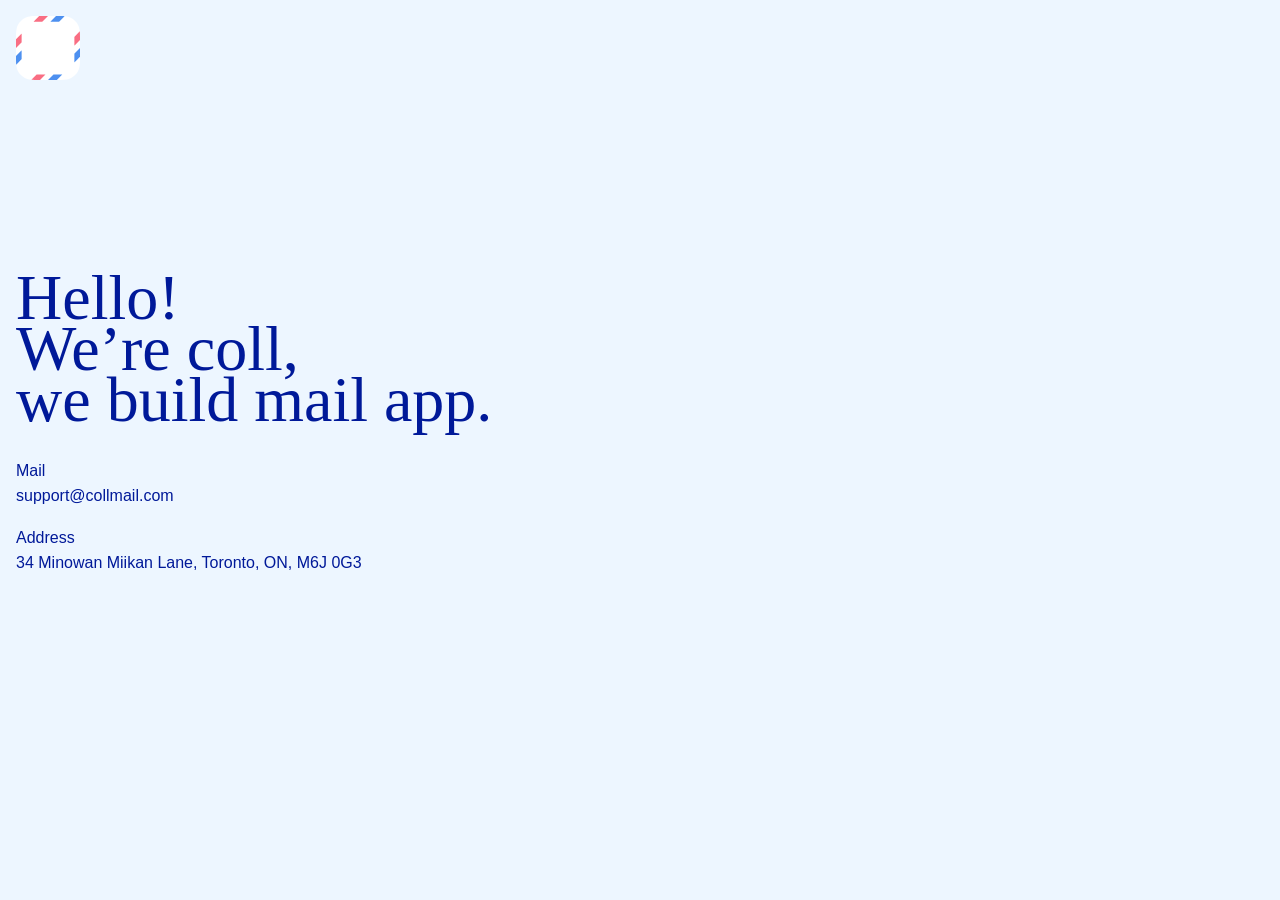
==== about.html @ 46ce3dbb "Add files via upload" ====
<!DOCTYPE html>
<html lang="en">
<head>
  <meta charset="utf-8">
  <meta name="viewport" content="width=device-width, initial-scale=1, viewport-fit=cover">
  <title>About – coll</title>
  <link rel="stylesheet" href="style.css">
</head>
<body>
  <a href="index.html"><img class="logo" src="img/logo.svg" alt="coll logo"></a>

  <article>
    <h1>
      Hello! <br> We’re coll, <br> we build mail app.
    </h1>
    <div class="space"></div>
    <p>
      Mail <br>
      support@collmail.com <br>
    </p>
    <p>
      Address <br>
      34 Minowan Miikan Lane, Toronto, ON, M6J 0G3
    </p>
  </article>

</body>
</html>
---- style.css ----
@font-face {
  font-family: "DM Serif Display";
  src: url("fonts/dm-serif-display-v17-latin-regular.woff2") format("woff2");
  font-weight: 400;
  font-style: normal;
  font-display: swap;
}

* { 
  font-weight: 300;
  box-sizing: border-box; 
  margin: 0; }

body {
  min-height: 100dvh;
  padding: 1rem;
  display: flex;
  flex-direction: column;
  background: #EDF6FF;
  color: #001999;
  font-family: -apple-system, BlinkMacSystemFont, "Segoe UI", Roboto, sans-serif;
}

body.home {
  height: 100dvh;
  overflow: hidden;
  justify-content: space-between;
}

body:not(.home) main {
  /* flex: 1;    */
  margin: 3rem 0;
  max-width: 42rem;
}

.logo {
  display: block;
  width: 4rem;
  height: 4rem;
}

h1 {
  font-family: "DM Serif Display", Georgia, serif;
  font-size: 4rem;
  line-height: .8;
  white-space: nowrap;
}

h3 {
  font-size: 1rem;
}

article {
  margin-top: 12rem;
  width: 700px;
}

article p, article ul, article h2, article h3 {
  margin-bottom: 1rem; 
  line-height: 1.6;
}

article h3 {
  margin-top: 4rem;
}

footer {
  display: flex;
  justify-content: space-between;
  align-items: flex-end;
  gap: 2.5rem;
}

nav {
  display: flex;
  gap: 2.5rem;
  font-size: 1rem;
  white-space: nowrap;
}

a { color: inherit; text-decoration: none; }
a:hover { text-decoration: underline; }

.space {
  height: 2rem;
}

/* mobile */
@media (max-width: 1000px) {
  footer {
    flex-direction: column;
    align-items: flex-start;
    gap: 2rem;
  }
  nav {
    flex-direction: column;
    gap: 1rem;
    font-size: 1rem;
  }
}
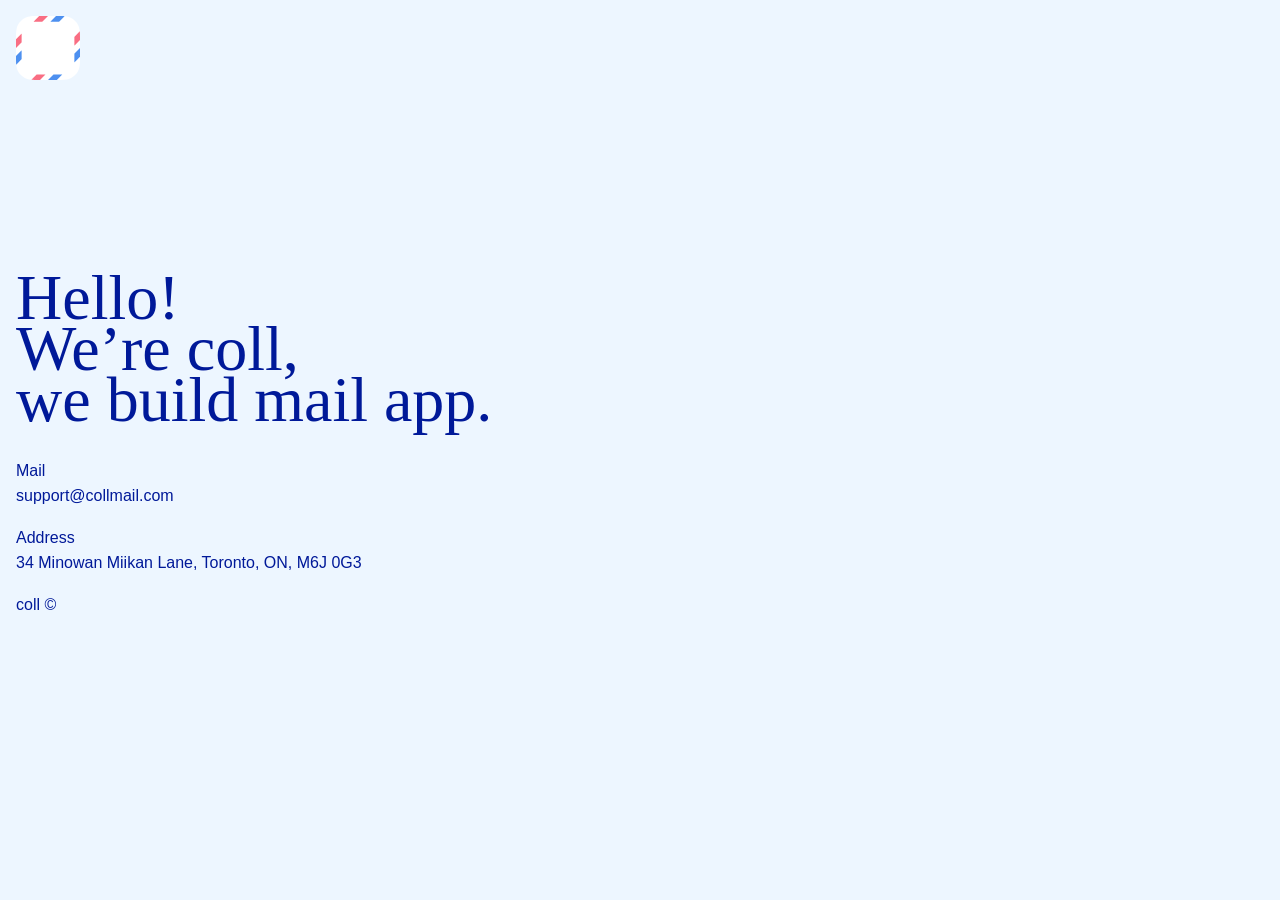
==== commit 45442d85: "Update about.html" ====
--- a/about.html
+++ b/about.html
@@ -22,6 +22,9 @@
       Address <br>
       34 Minowan Miikan Lane, Toronto, ON, M6J 0G3
     </p>
+    <p>
+      coll ©
+    </p>
   </article>
 
 </body>
--- a/style.css
+++ b/style.css
@@ -29,7 +29,7 @@
 }
 
 body:not(.home) main {
-  /* flex: 1;    */
+  flex: 1;   
   margin: 3rem 0;
   max-width: 42rem;
 }
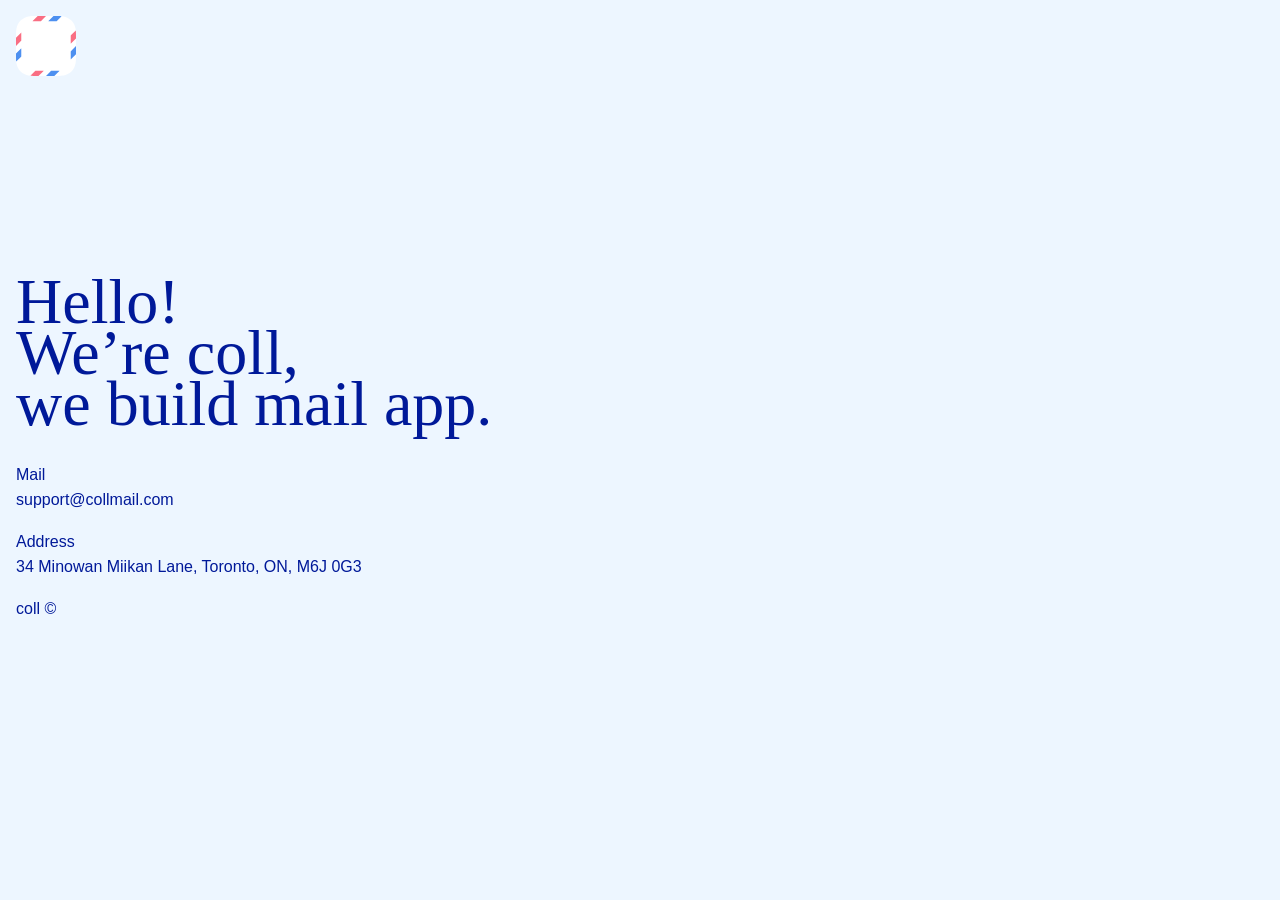
==== commit 2a93c846: "style" ====
--- a/about.html
+++ b/about.html
@@ -10,21 +10,11 @@
   <a href="index.html"><img class="logo" src="img/logo.svg" alt="coll logo"></a>
 
   <article>
-    <h1>
-      Hello! <br> We’re coll, <br> we build mail app.
-    </h1>
+    <h1>Hello! <br> We’re coll, <br> we build mail app.</h1>
     <div class="space"></div>
-    <p>
-      Mail <br>
-      support@collmail.com <br>
-    </p>
-    <p>
-      Address <br>
-      34 Minowan Miikan Lane, Toronto, ON, M6J 0G3
-    </p>
-    <p>
-      coll ©
-    </p>
+    <p>Mail <br> support@collmail.com</p>
+    <p>Address <br> 34 Minowan Miikan Lane, Toronto, ON, M6J 0G3</p>
+    <p>coll ©</p>
   </article>
 
 </body>
--- a/style.css
+++ b/style.css
@@ -2,8 +2,6 @@
 @font-face {
   font-family: "DM Serif Display";
   src: url("fonts/dm-serif-display-v17-latin-regular.woff2") format("woff2");
-  font-weight: 400;
-  font-style: normal;
   font-display: swap;
 }
 
@@ -28,16 +26,10 @@
   justify-content: space-between;
 }
 
-body:not(.home) main {
-  flex: 1;   
-  margin: 3rem 0;
-  max-width: 42rem;
-}
-
 .logo {
   display: block;
-  width: 4rem;
-  height: 4rem;
+  width: 60px;
+  height: 60px;
 }
 
 h1 {
@@ -52,11 +44,11 @@
 }
 
 article {
-  margin-top: 12rem;
-  width: 700px;
+  margin-top: 200px;
+  max-width: 700px;
 }
 
-article p, article ul, article h2, article h3 {
+article p, article ul, article h3 {
   margin-bottom: 1rem; 
   line-height: 1.6;
 }
@@ -75,7 +67,6 @@
 nav {
   display: flex;
   gap: 2.5rem;
-  font-size: 1rem;
   white-space: nowrap;
 }
 
@@ -86,16 +77,13 @@
   height: 2rem;
 }
 
-/* mobile */
 @media (max-width: 1000px) {
   footer {
     flex-direction: column;
     align-items: flex-start;
-    gap: 2rem;
   }
   nav {
     flex-direction: column;
-    gap: 1rem;
-    font-size: 1rem;
+    gap: 1.5rem;
   }
 }
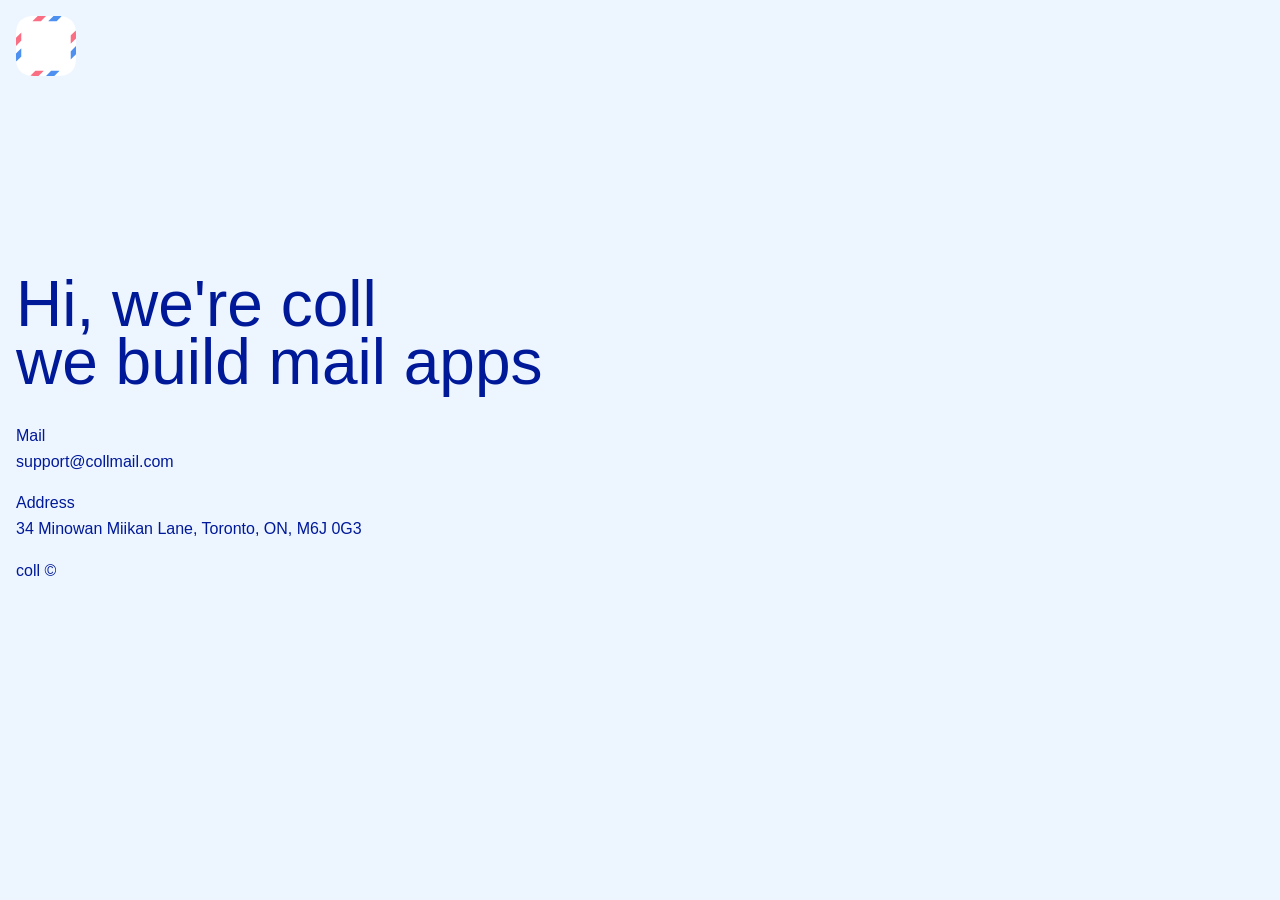
==== commit 04e11597: "style" ====
--- a/about.html
+++ b/about.html
@@ -7,10 +7,12 @@
   <link rel="stylesheet" href="style.css">
 </head>
 <body>
-  <a href="index.html"><img class="logo" src="img/logo.svg" alt="coll logo"></a>
+  <header>
+    <a href="index.html"> <img class="logo" src="img/logo.svg" alt="coll logo"> </a>
+  </header>
 
   <article>
-    <h1>Hello! <br> We’re coll, <br> we build mail app.</h1>
+    <h1>Hi, we're coll<br>we build mail apps</h1>
     <div class="space"></div>
     <p>Mail <br> support@collmail.com</p>
     <p>Address <br> 34 Minowan Miikan Lane, Toronto, ON, M6J 0G3</p>
--- a/style.css
+++ b/style.css
@@ -1,29 +1,27 @@
-
-@font-face {
-  font-family: "DM Serif Display";
-  src: url("fonts/dm-serif-display-v17-latin-regular.woff2") format("woff2");
-  font-display: swap;
-}
 
 * { 
+  font-family: -apple-system, BlinkMacSystemFont, "Segoe UI", Roboto, sans-serif;
   font-weight: 300;
+  background: #EDF6FF;
+  color: #001999;
   box-sizing: border-box; 
-  margin: 0; }
+  margin: 0; 
+}
 
 body {
   min-height: 100dvh;
   padding: 1rem;
   display: flex;
   flex-direction: column;
-  background: #EDF6FF;
-  color: #001999;
-  font-family: -apple-system, BlinkMacSystemFont, "Segoe UI", Roboto, sans-serif;
 }
 
 body.home {
-  height: 100dvh;
   overflow: hidden;
   justify-content: space-between;
+}
+
+header {
+  display: flex;
 }
 
 .logo {
@@ -33,9 +31,8 @@
 }
 
 h1 {
-  font-family: "DM Serif Display", Georgia, serif;
   font-size: 4rem;
-  line-height: .8;
+  line-height: .9;
   white-space: nowrap;
 }
 
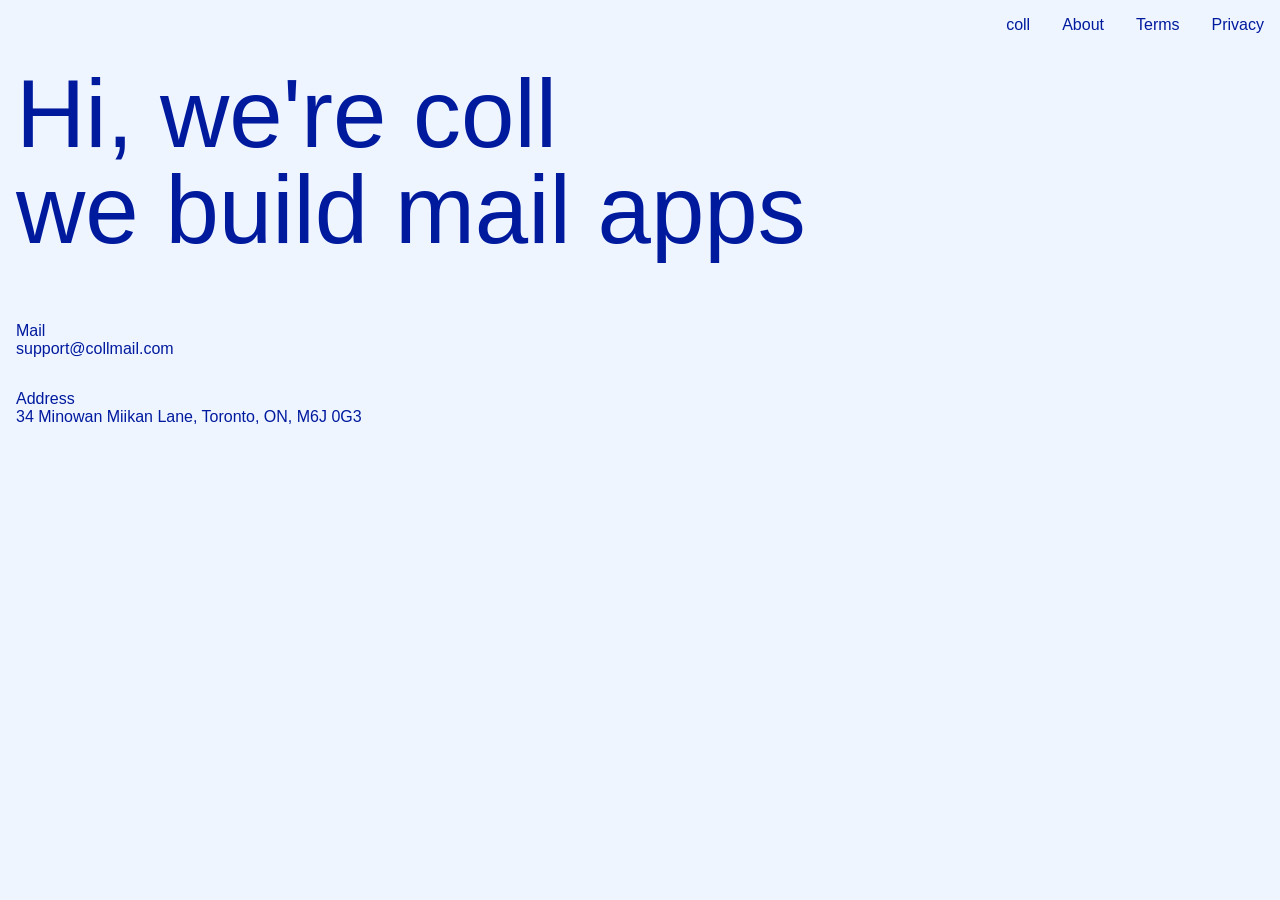
==== commit 5b958bd9: "layout" ====
--- a/about.html
+++ b/about.html
@@ -8,16 +8,23 @@
 </head>
 <body>
   <header>
-    <a href="index.html"> <img class="logo" src="img/logo.svg" alt="coll logo"> </a>
+    <nav>
+      <a href="index.html">coll</a>
+      <!-- <a href="features.html">Features</a> -->
+      <a href="about.html">About</a>
+      <a href="legal/terms.html">Terms</a>
+      <a href="legal/privacy.html">Privacy</a>
+    </nav>
   </header>
 
+  <h1 >Hi, we're coll<br>we build mail apps</h1>
+
   <article>
-    <h1>Hi, we're coll<br>we build mail apps</h1>
-    <div class="space"></div>
+    <div></div>
     <p>Mail <br> support@collmail.com</p>
     <p>Address <br> 34 Minowan Miikan Lane, Toronto, ON, M6J 0G3</p>
-    <p>coll ©</p>
   </article>
+  
 
 </body>
 </html>
--- a/style.css
+++ b/style.css
@@ -1,86 +1,74 @@
-
-* { 
-  font-family: -apple-system, BlinkMacSystemFont, "Segoe UI", Roboto, sans-serif;
-  font-weight: 300;
-  background: #EDF6FF;
-  color: #001999;
+* {
   box-sizing: border-box; 
   margin: 0; 
+  /* background: #dddddd; */
 }
 
 body {
-  min-height: 100dvh;
-  padding: 1rem;
+  min-height: 100vh;
+  background: #eef5ff;
+  padding: 16px;
   display: flex;
   flex-direction: column;
+  gap: 32px;
 }
 
-body.home {
-  overflow: hidden;
-  justify-content: space-between;
+/* --------------------------------------------------------------------------------------- */
+
+h1, h2, h3, p, a, ul{
+  font-family: -apple-system, BlinkMacSystemFont, "Segoe UI", Roboto, sans-serif;
+  font-weight: 300;
+  color: #001a9e;
+  text-decoration: none;
 }
+
+h1 {
+  font-size: 6rem;
+  line-height: 1;
+}
+
+h2 {
+  font-size: 4rem;
+  line-height: 1;
+}
+
+h3 {
+  font-size: 2rem;
+}
+
+a:hover {
+  text-decoration: underline;
+}
+
+/* --------------------------------------------------------------------------------------- */
 
 header {
   display: flex;
-}
-
-.logo {
-  display: block;
-  width: 60px;
-  height: 60px;
-}
-
-h1 {
-  font-size: 4rem;
-  line-height: .9;
-  white-space: nowrap;
-}
-
-h3 {
-  font-size: 1rem;
-}
-
-article {
-  margin-top: 200px;
-  max-width: 700px;
-}
-
-article p, article ul, article h3 {
-  margin-bottom: 1rem; 
-  line-height: 1.6;
-}
-
-article h3 {
-  margin-top: 4rem;
-}
-
-footer {
-  display: flex;
-  justify-content: space-between;
-  align-items: flex-end;
-  gap: 2.5rem;
+  justify-content: end;
 }
 
 nav {
   display: flex;
-  gap: 2.5rem;
-  white-space: nowrap;
+  gap: 32px;
 }
 
-a { color: inherit; text-decoration: none; }
-a:hover { text-decoration: underline; }
+/* --------------------------------------------------------------------------------------- */
 
-.space {
-  height: 2rem;
+article {
+  max-width: 700px;
+  display: flex;
+  flex-direction: column;
+  gap: 32px;
 }
 
-@media (max-width: 1000px) {
-  footer {
-    flex-direction: column;
-    align-items: flex-start;
-  }
-  nav {
-    flex-direction: column;
-    gap: 1.5rem;
-  }
+footer {
+  margin-top: auto;
 }
+
+.logo {
+  height: 6rem;
+}
+
+.mini {
+  font-size: small;
+}
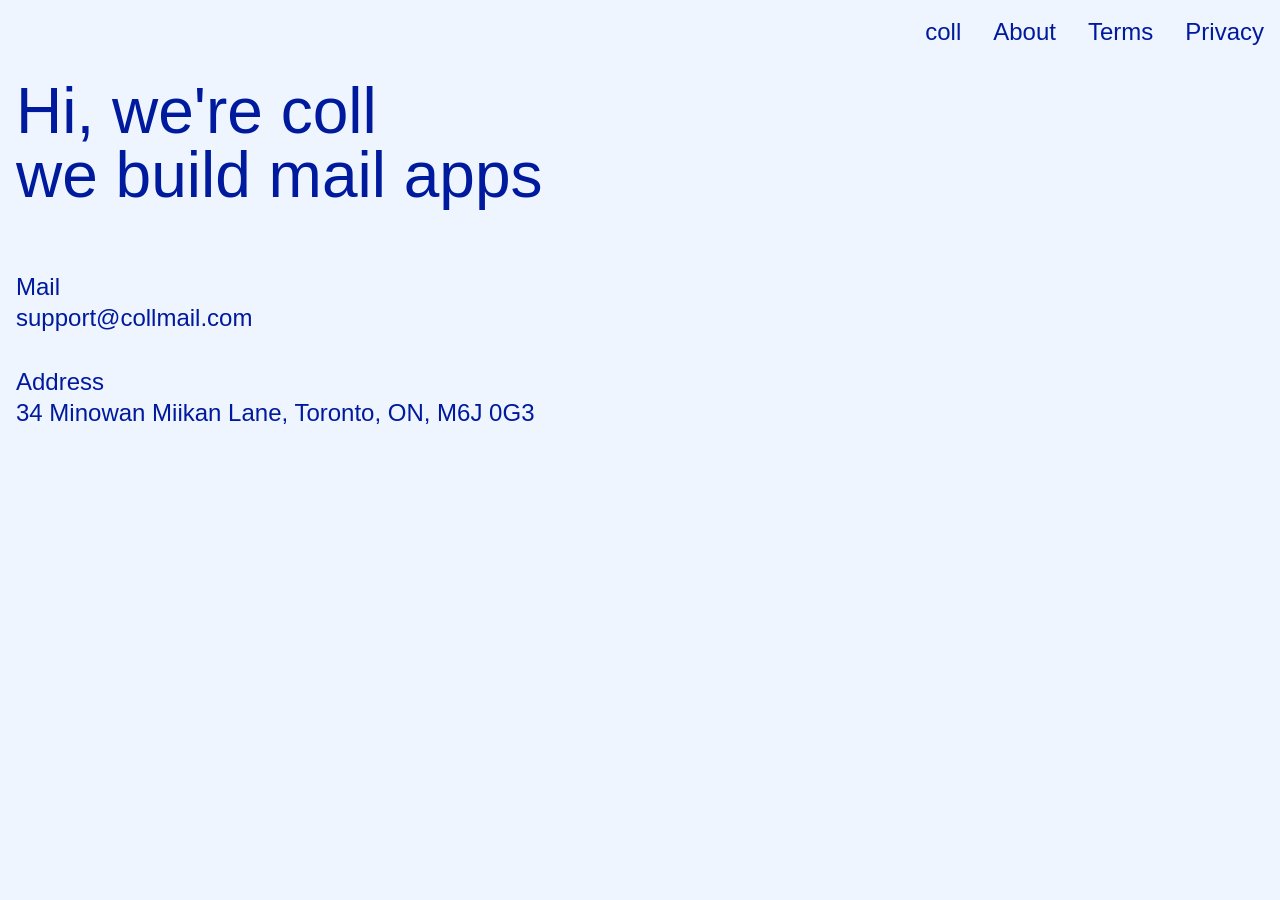
==== commit 475fa7e4: "style" ====
--- a/about.html
+++ b/about.html
@@ -7,7 +7,6 @@
   <link rel="stylesheet" href="style.css">
 </head>
 <body>
-  <header>
     <nav>
       <a href="index.html">coll</a>
       <!-- <a href="features.html">Features</a> -->
@@ -15,7 +14,6 @@
       <a href="legal/terms.html">Terms</a>
       <a href="legal/privacy.html">Privacy</a>
     </nav>
-  </header>
 
   <h1 >Hi, we're coll<br>we build mail apps</h1>
 
--- a/style.css
+++ b/style.css
@@ -5,6 +5,8 @@
 }
 
 body {
+  font: 300 1.5rem/1.3 -apple-system, BlinkMacSystemFont, "Segoe UI", Roboto, sans-serif;
+  color: #001a9e;
   min-height: 100vh;
   background: #eef5ff;
   padding: 16px;
@@ -13,46 +15,25 @@
   gap: 32px;
 }
 
-/* --------------------------------------------------------------------------------------- */
-
-h1, h2, h3, p, a, ul{
-  font-family: -apple-system, BlinkMacSystemFont, "Segoe UI", Roboto, sans-serif;
-  font-weight: 300;
-  color: #001a9e;
-  text-decoration: none;
+h1, h2, h3 {
+  font-weight: inherit;
+  line-height: 1;
 }
 
 h1 {
-  font-size: 6rem;
-  line-height: 1;
+  font-size: 4rem;
 }
 
-h2 {
-  font-size: 4rem;
-  line-height: 1;
-}
-
-h3 {
-  font-size: 2rem;
-}
-
-a:hover {
-  text-decoration: underline;
-}
-
-/* --------------------------------------------------------------------------------------- */
-
-header {
-  display: flex;
-  justify-content: end;
+a {
+  color: inherit; 
+  text-decoration: none;
 }
 
 nav {
   display: flex;
+  justify-content: end;
   gap: 32px;
 }
-
-/* --------------------------------------------------------------------------------------- */
 
 article {
   max-width: 700px;
@@ -66,7 +47,7 @@
 }
 
 .logo {
-  height: 6rem;
+  height: 4rem;
 }
 
 .mini {
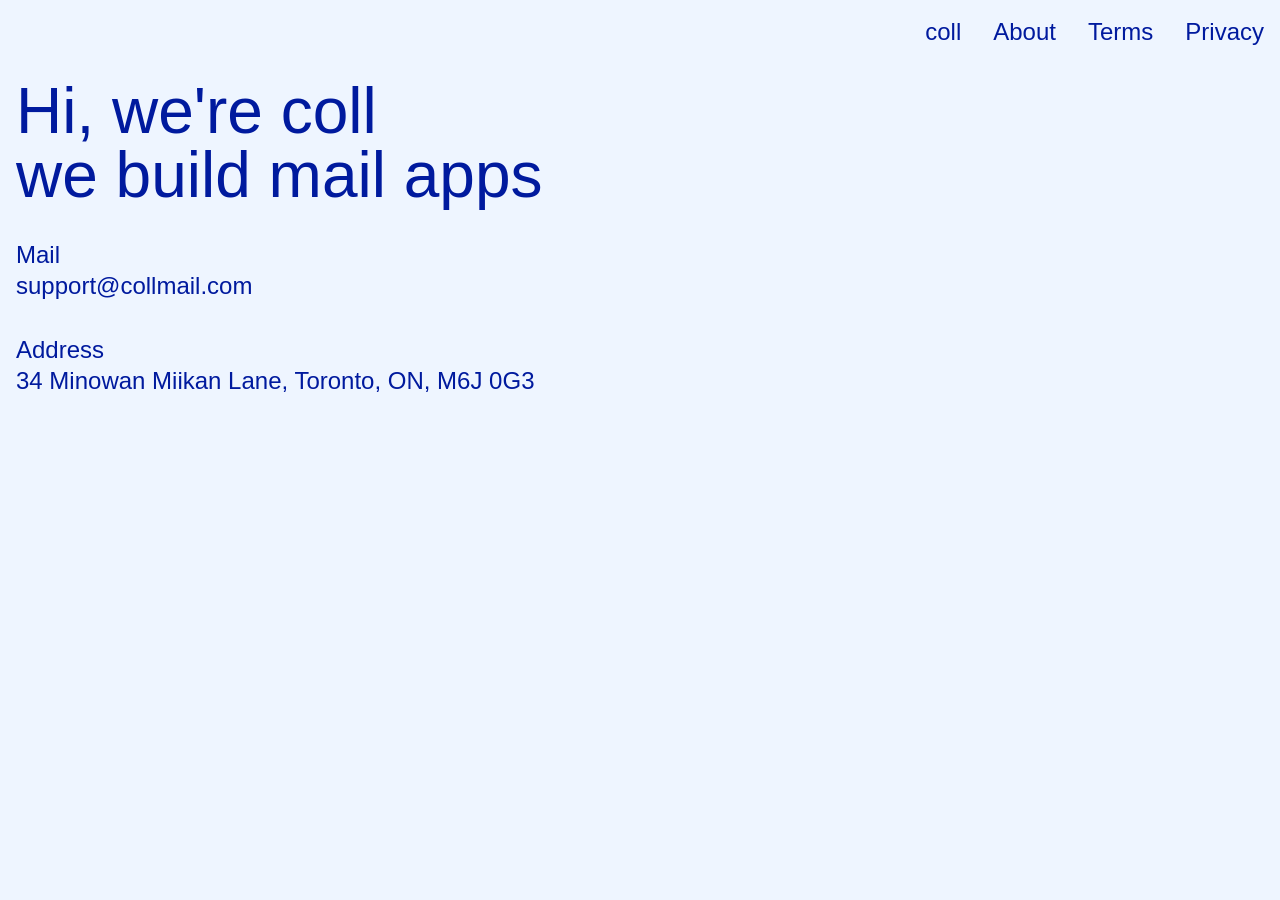
==== commit d0093259: "style" ====
--- a/about.html
+++ b/about.html
@@ -18,7 +18,6 @@
   <h1 >Hi, we're coll<br>we build mail apps</h1>
 
   <article>
-    <div></div>
     <p>Mail <br> support@collmail.com</p>
     <p>Address <br> 34 Minowan Miikan Lane, Toronto, ON, M6J 0G3</p>
   </article>
--- a/style.css
+++ b/style.css
@@ -42,6 +42,11 @@
   gap: 32px;
 }
 
+article h1 {
+  font-size: 6rem;
+  margin-bottom: 4rem;
+}
+
 footer {
   margin-top: auto;
 }
